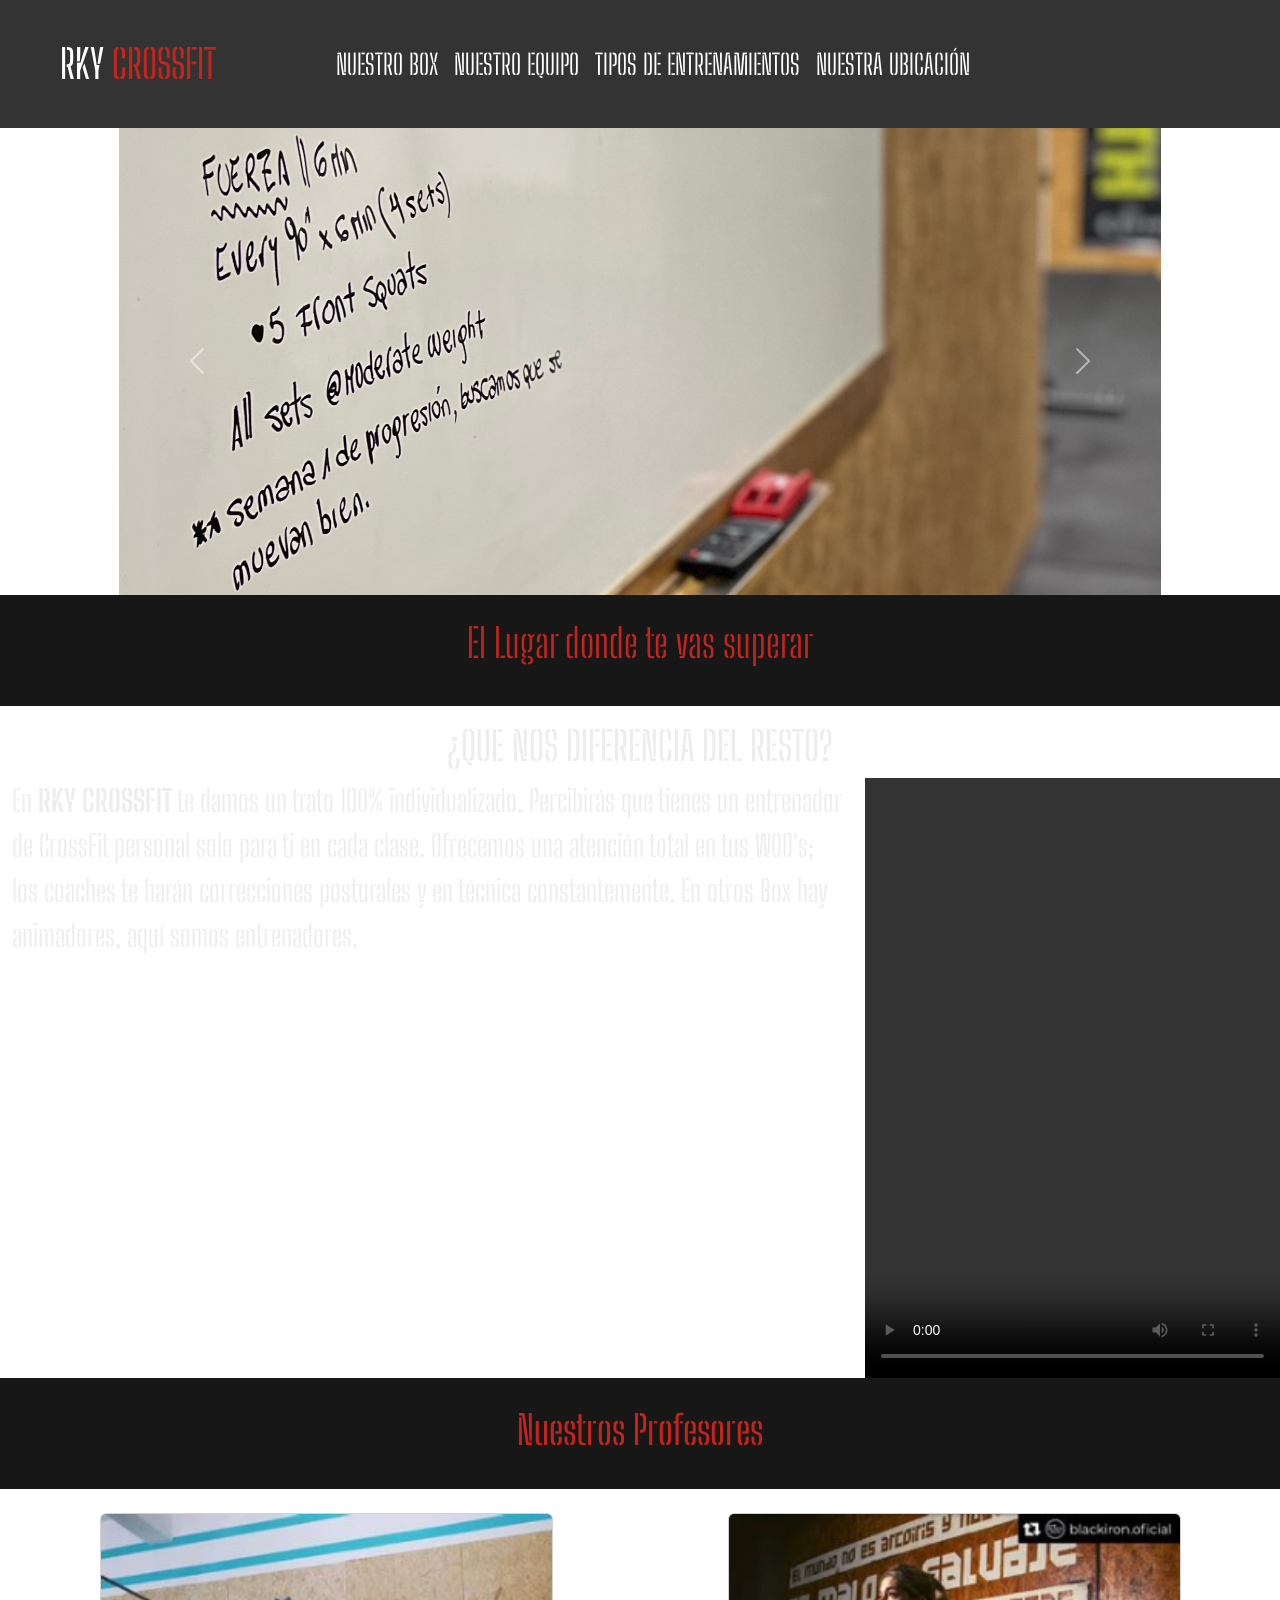
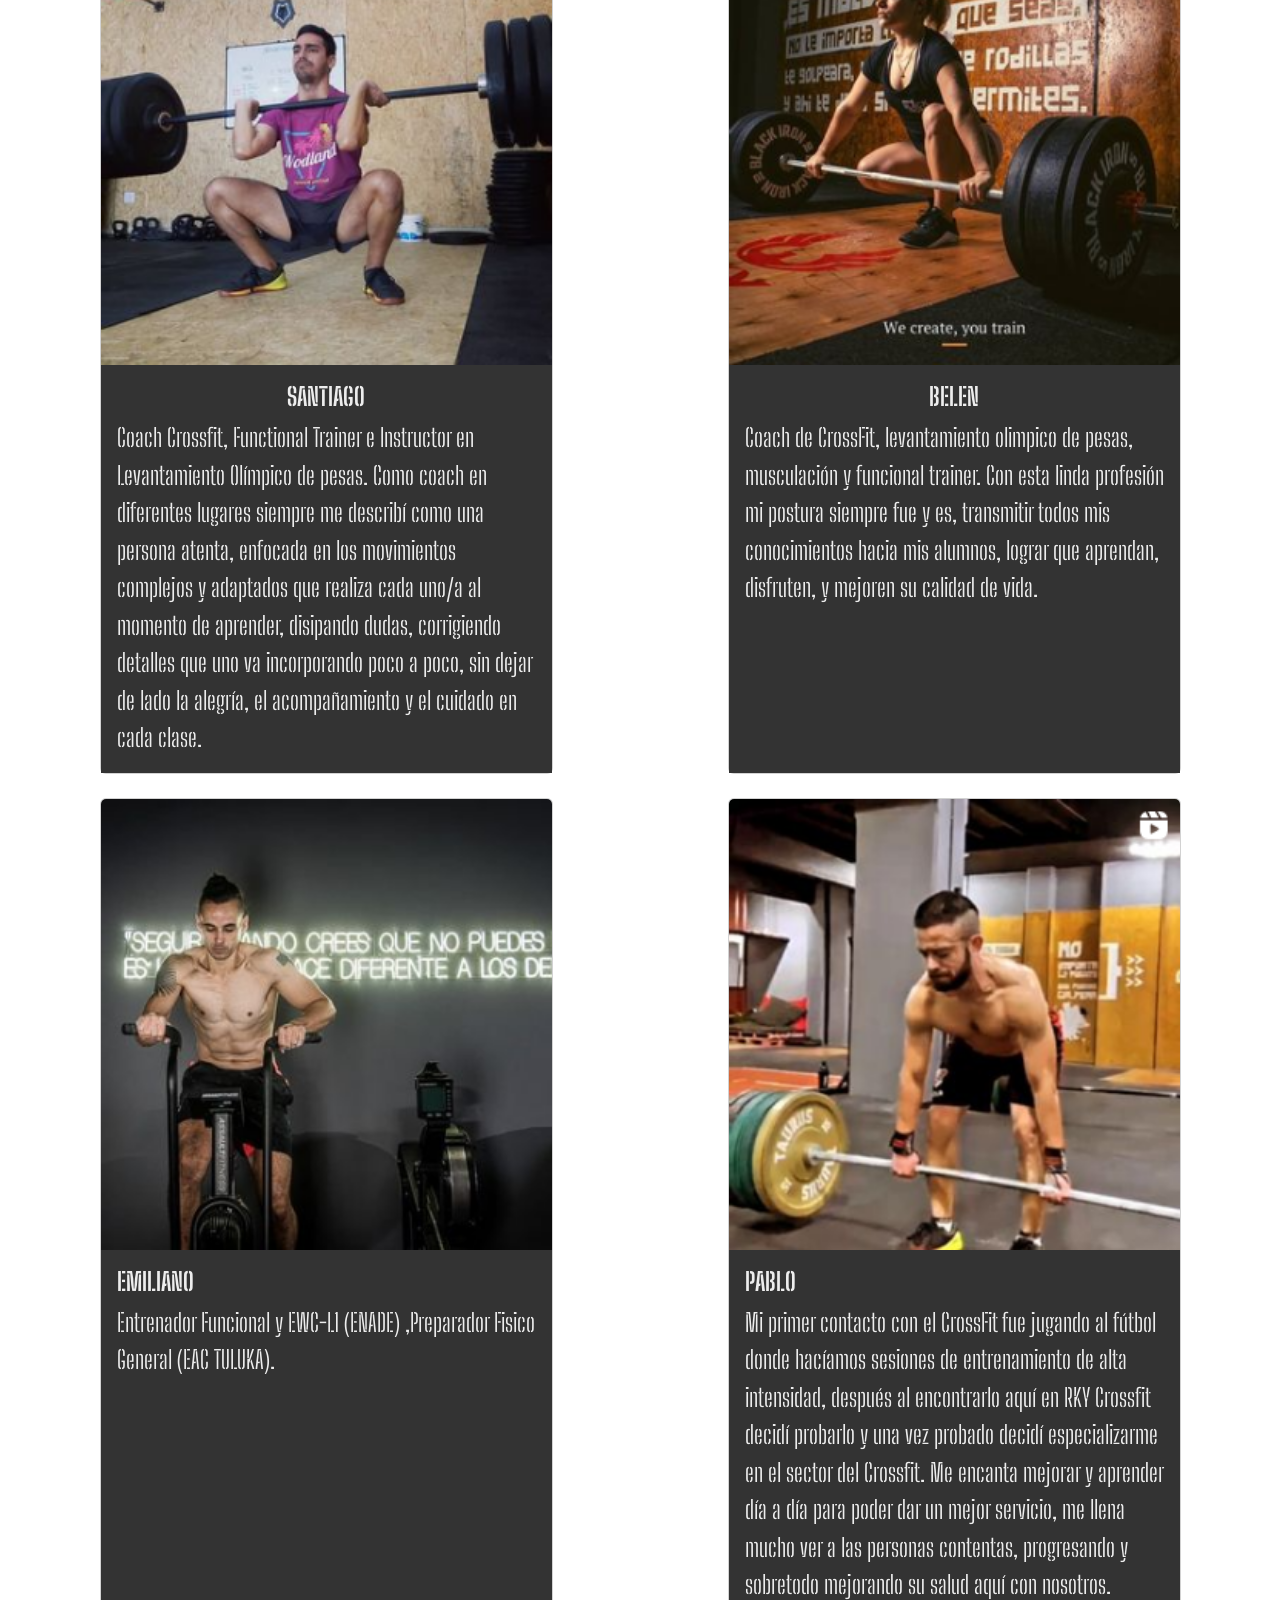
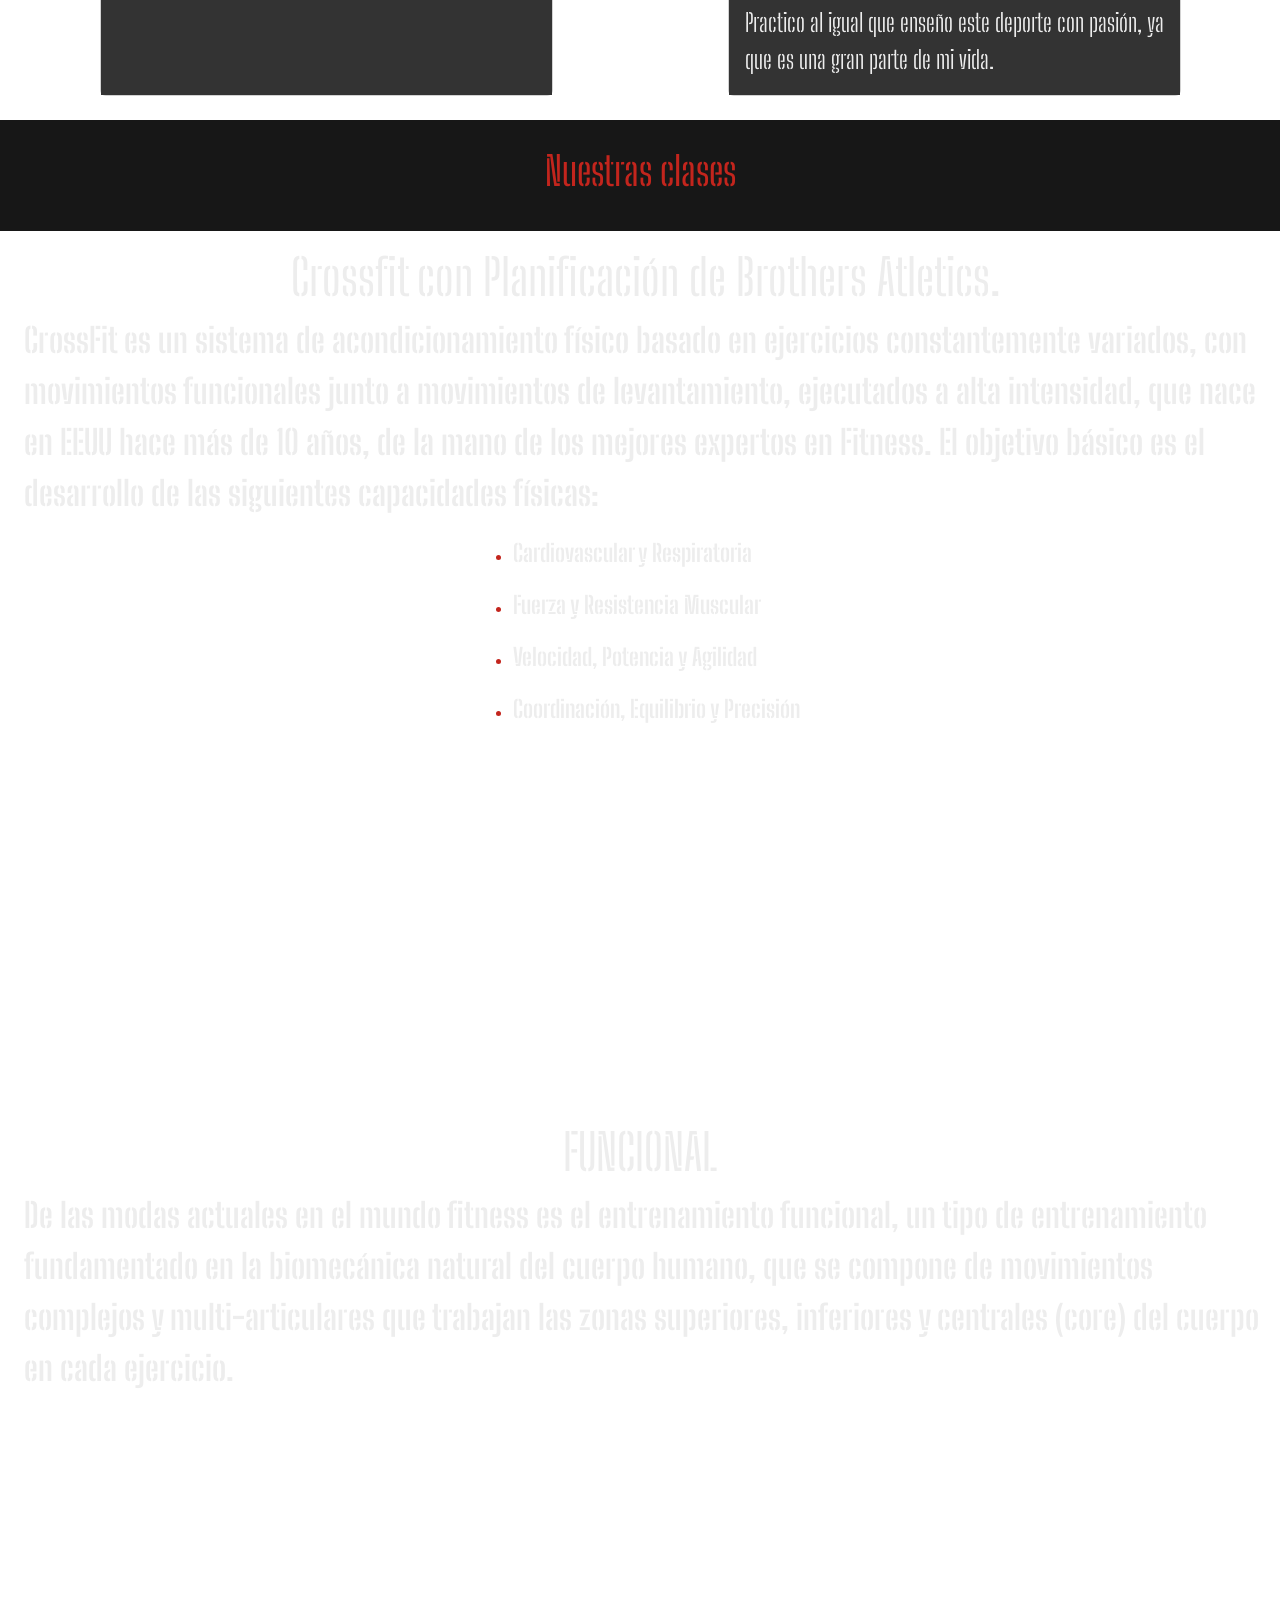
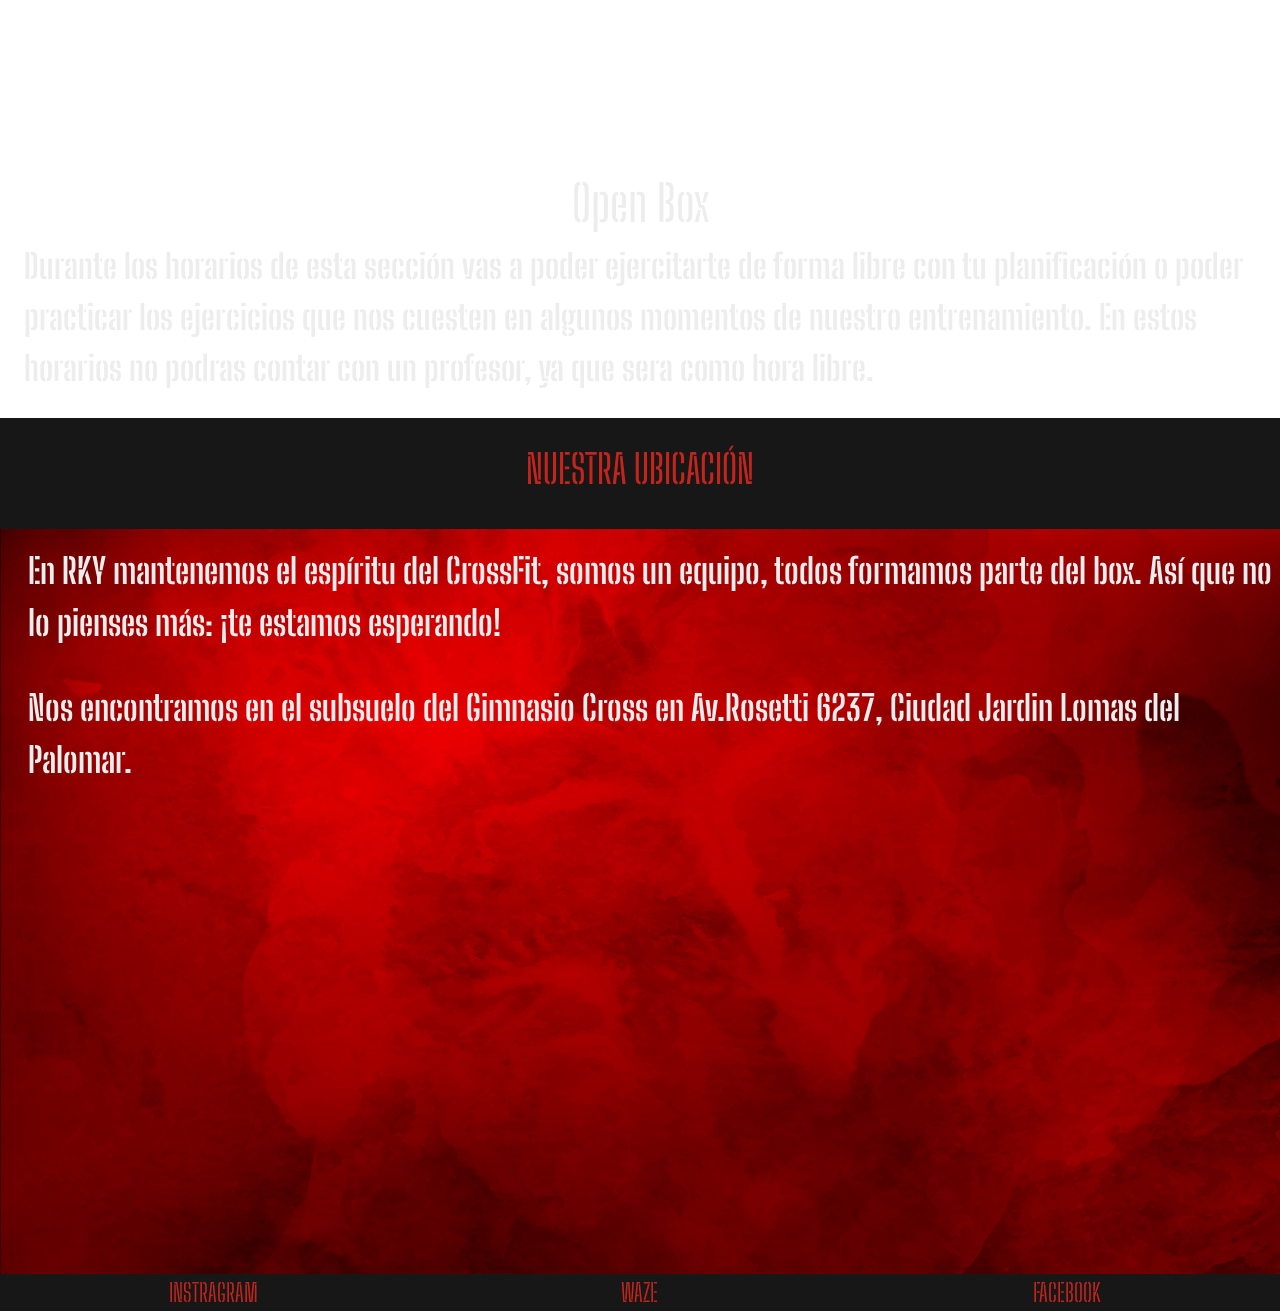
==== index.html @ 2bd52553 "Primer desafio del curso de JS" ====
<!DOCTYPE html>
<html lang="es">
<head>
	<title>RKY CROSSFIT</title>
    <!-- Icono -->
    <link rel="icon" type="image/png" href="multimedia/img51.png">
    <!-- Fin de Icono -->

    <!--------------------------- ETIQ. METAS --------------------------------->
	  <meta charset="utf-8">
    <meta name="viewport" content="width=device-width, initial-scale=1.0">
    <meta name="description" content="RKY Crossfit. Lugar de entrenamiento funcional, Crossfit, gimnastics, levantamiento olimpico de pesas con clases tambien de cardio y clases de estiramientos">
    <meta name="keywords" content="rky, crossfit, crossfit en ciudad jardin, box, gimnastics, levantamiento olimpico, funcional, cardio, estiramiento, cardiovascular, musculacion, superarse, barras olimpicas, barras, dumbbell, brothers atletics, pull up, snacht, clean, capacidad pulmonar, ejercicio">
            <!----- PROTOCOLO OPEN GRAPH ----->
    <meta property="og:title" content="RKY CROSSFIT">
    <meta property="og:image" content="[data-uri]"><!-------------- PONER URL DE LA IMG CUANDO ESTE SUBIDA -------->
    <meta property="og:description" content="RKY CROSSFIT. Lugar de entrenamiento funcional, Crossfit, gimnastics, levantamiento olimpico de pesas con clases tambien de cardio y clases de estiramientos"> 
    <meta property="og:author" content="Tobias Guglielminotti">
            <!----- FIN DE PROTOCOLO OPEN GRAPH ----->
    
    <!-- ----------------------- FIN DE ETIQ. METAS --------------------------->
    
    <!----------------------------- FUENTES ---------------------------------------->
    <link rel="preconnect" href="https://fonts.gstatic.com">
    <link href="https://fonts.googleapis.com/css2?family=Big+Shoulders+Stencil+Display:wght@300;400;500;800&display=swap" rel="stylesheet">
    <!-----------------------------  FIN DE FUENTES ---------------------------------------->
    
    <!--------------------------- BOOTSTRAP --------------------------------------->
    <link href="https://cdn.jsdelivr.net/npm/bootstrap@5.1.0/dist/css/bootstrap.min.css" rel="stylesheet" integrity="sha384-KyZXEAg3QhqLMpG8r+8fhAXLRk2vvoC2f3B09zVXn8CA5QIVfZOJ3BCsw2P0p/We" crossorigin="anonymous">
    <!--------------------------- FIN DE BOOTSTRAP -------------------------------->

    <!----------------------------- CCS ---------------------------------------->
    <link rel="stylesheet" type="text/css" href="css/normalize.css">
    <link rel="stylesheet" type="text/css" href="css/estilos.css">
    <!----------------------------- FIN DE  CCS ---------------------------------------->
</head>   

<body>
<!-- ======================= COMIENZO DEL HEADER =================== </--> 
  <header id="header">
      <div class="nav container-fluid ">
        <nav class="navbar navbar-expand-lg">
        <div class="container-fluid">
          <a class="navbar-brand scale text-white" href="#presentacion"><h1 class="fs-1 mx-5">RKY <span class="titulo">CROSSFIT</h1></span></a>
          <button type="button" class="border-button navbar-toggler"  data-bs-toggle="collapse" data-bs-target="#menuNavegacion">
            <span class="navbar-toggler-icon button-hamburger"></span>
          </button>
          <div id="menuNavegacion" class="collapse navbar-collapse mx-5">
            <ul class="navbar-nav">
              <li class="nav-item">
                <a class="nav-link active fs-3 text-white scale" aria-current="page" href="#el-box">NUESTRO BOX</a>
              </li>
              <li class="nav-item">
                <a class="nav-link fs-3 text-white scale" href="#coaches">NUESTRO EQUIPO</a>
              </li>
              <li class="nav-item">
                <a class="nav-link fs-3 text-white scale" href="#tde">TIPOS DE ENTRENAMIENTOS</a>
              </li>
              <li class="nav-item">
                <a class="nav-link fs-3 text-white scale" href="#ubicacion">NUESTRA UBICACIÓN</a>
              </li>
            </ul>
          </div>
        </div>
      </nav>
    </div>
  </header>
<!-- ======================= FINALIZACION DEL HEADER=================== </-->

<!-- ====================== PRESENTACIÓN ============================== </-->
  <section id="presentacion">
      <article class="container-fluid"> 
        <div class="row justify-content-center">
          <div class="col-md-10 d-md-flex">
            <div id="carouselExampleInterval" class="carousel slide " data-bs-ride="carousel">
                <div class="carousel-inner">
                  <div class="carousel-item active" data-bs-interval="10000">
                    <img src="multimedia/pizarronFuncional.png" class="d-block w-100  height-carousel " alt="imagen de una rutina en el pizarrón">
                  </div>
                <div class="carousel-item" data-bs-interval="2000">
                    <img src="multimedia/parteNuevaEdit.png" class="d-block w-100 height-carousel" alt="imagen del box">
                  </div>
                <div class="carousel-item">
                    <img src="multimedia/parteFuncional.png" class="d-block w-100 height-carousel" alt="imagen del box">
                  </div>
                  <div class="carousel-item">
                    <img src="multimedia/box1.png" class="d-block w-100 height-carousel" alt="imagen del box">
                  </div>
                <button class="carousel-control-prev" type="button" data-bs-target="#carouselExampleInterval" data-bs-slide="prev">
                  <span class="carousel-control-prev-icon" aria-hidden="true"></span>
                  <span class="visually-hidden">Anterior</span>
                </button>
                <button class="carousel-control-next" type="button" data-bs-target="#carouselExampleInterval" data-bs-slide="next">
                  <span class="carousel-control-next-icon" aria-hidden="true"></span>
                  <span class="visually-hidden">Siguiente</span>
                </button>
              </div>
          </div>
        </div>
      </article>
  </section>
<!-- ====================== FIN DE PRESENTACIÓN ======================= </-->

<!-- ======================= COMIENZO DE NUESTRO BOX ================== </-->
  <section id="el-box">
    <div class="container-fluid">
      <div class="row">
        <div class="d-md-flex justify-content-center align-items-center sass-bg-title titulo-nuestro-box">
          <p class="titulo-nuestro-box">El Lugar donde te vas superar</p>
        </div>
      </div>  
    </div>

    <div class="container-fluid">
      <div class="row">
        <div class="col-sm-6 col-md-8 col-lg-12 d-md-flex justify-content-center">
          <h3 class="titulo-nb2 mt-3">¿QUE NOS DIFERENCIA DEL RESTO?</h3>
        </div>
      </div>
    </div>

    <div class="container-fluid">
      <div class="row">
        <div class="col-sm-6 col-md-4 col-lg-7 col-xl-8 col-xxl-8">
          <p class="texto-box">En <strong>RKY CROSSFIT</strong> te damos un trato 100% individualizado. 
          Percibirás que tienes un entrenador de CrossFit personal solo para ti en cada clase. Ofrecemos una atención total en tus WOD's; los coaches te harán correcciones posturales y en técnica constantemente. En otros Box hay animadores, aquí somos entrenadores.</p>
        </div>
        <div class="col-sm-12 col-md-4 col-lg-5 col-xl-4 col-xxl-4 d-flex align-content-center">
          <video class="video" controls="" autoplay=""  loop="" poster="" title="video de un recorrido por las instalaciones de rky">
          <source src="multimedia/videobox.mp4" type="video/mp4">
        </div>  
        
      </div>
    </div>
  </section>
<!-- ======================= FINALIZA NUESTRO BOX ================== </-->

<!-- ======================= NUESTROS COACHES ================== </-->
  <section id="coaches" class="">
    <div class="container-fluid"> 
      <div class="row ">
        <div class="d-md-flex justify-content-center align-items-center sass-bg-title text-center-768">
            <h2 class="np">Nuestros Profesores</h2>
        </div>
      </div>
    </div>    
  </section>

  <section class="container-fluid profes">
    <div class="container-fluid mt-4 "> 
      <div class="row g-4"> 
        <div class="col-sm-9 col-md-11 d-md-flex justify-content-center col-lg-6">
          <div class="card w-75">
            <img class="card-img-top" src="multimedia/foto-santi-presentacion.png" alt="Foto del coach Santiago">
            <div class="card-body bg-card">
              <h5 class="card-title color-text-card text-center"><strong>SANTIAGO</strong></h5>
              <p class="card-text color-text-card">Coach Crossfit, Functional Trainer e Instructor en Levantamiento Olímpico de pesas. Como coach en diferentes lugares siempre me describí como una persona atenta, enfocada en los movimientos complejos y adaptados que realiza cada uno/a al momento de aprender, disipando dudas, corrigiendo detalles que uno va incorporando poco a poco, sin dejar de lado la alegría, el acompañamiento y el cuidado en cada clase.</p>
            </div>
          </div>
        </div>

        <div class="col-sm-9 col-md-11 d-md-flex justify-content-center col-lg-6">
          <div class="card w-75">
            <img class="card-img-top" src="multimedia/presentacion belu.png" alt="Foto de la coach Belen">
            <div class="card-body bg-card">
              <h5 class="card-title color-text-card text-center"><strong>BELEN</strong></h5>
              <p class="card-text color-text-card">Coach de CrossFit,  levantamiento olimpico de pesas, musculación y funcional trainer.
                Con esta linda profesión mi postura siempre fue y es, transmitir todos mis conocimientos hacia mis alumnos, lograr que aprendan, disfruten, y mejoren su calidad de vida.</p></div>
          </div>
        </div>
      </div>
    </div> 

    <div class="container-fluid mt-4 "> 
      <div class="row g-4">
        <div class="col-sm-9 col-md-11 d-md-flex justify-content-center col-lg-6 mb-4">
          <div class="card w-75">
            <img class="card-img-top" src="multimedia/Emi presentacion.png" alt="Foto del coach Emiliano">
            <div class="card-body bg-card">
              <h5 class="card-title color-text-card"><strong>EMILIANO</strong></h5>
              <p class="card-text color-text-card">Entrenador Funcional y EWC-L1 (ENADE) ,Preparador Fisico General (EAC TULUKA).</p>
            </div>
          </div>
        </div>

        <div class="col-sm-9 col-md-11 d-md-flex justify-content-center col-lg-6 mb-4">
          <div class="card w-75">
            <img class="card-img-top" src="multimedia/Pablito presentacion.png" alt=" Foto del coach Pablo">
            <div class="card-body bg-card">
              <h5 class="card-title color-text-card"><strong>PABLO</strong></h5>
              <p class="card-text color-text-card">Mi primer contacto con el CrossFit fue jugando al fútbol donde hacíamos sesiones de entrenamiento de alta intensidad, después al encontrarlo aquí en RKY Crossfit decidí probarlo y una vez probado decidí especializarme en el sector del Crossfit.
                Me encanta mejorar y aprender día a día para poder dar un mejor servicio, me llena mucho ver a las personas contentas, progresando y sobretodo mejorando su salud aquí con nosotros.
                Practico al igual que enseño este deporte con pasión, ya que es una gran parte de mi vida.
              </p>
            </div>
          </div>
        </div>
      </div>
    </div>
  </section>
<!-- ================== FINALIZA NUESTROS COACHES ================== </-->


<!-- ======================= COMIENZO DE TIPOS DE ENTRENAMIENTOS ================== </-->
  <section class="bg-tipos-de-entrenamientos"> 
    <article id="tde"> 
      <div class="container-fluid">
        <div class="row">
          <article class="d-md-flex justify-content-center align-items-center sass-bg-title text-center-768">
            <h2 class="tte">Nuestras clases</h2>
          </article> 
        <div>
      </div> 
    </article>


    <article>
      <div class="container-fluid"> 
        <div class="row">
          <div class="col-sm-7 col-md-10 col-lg-12 d-flex justify-content-center">
            <h2 class="nombres-tp-2 mt-3">Crossfit con Planificación de Brothers Atletics.</h2>
          </div>
        </div>
      </div>
      
        
      <div class="container-fluid"> 
        <div class="row md-justify-content-center">
          <div class="col-sm-7 col-md-7 col-lg-12 col-xl-12 col-xxl-12 d-flex justify-content-center">
            <p class="description-class"><strong class="">CrossFit es un sistema de acondicionamiento físico basado en ejercicios constantemente variados, con movimientos funcionales junto a movimientos de levantamiento, ejecutados a alta intensidad, que nace en EEUU hace más de 10 años, de la mano de los mejores expertos en Fitness. El objetivo básico es el desarrollo de las siguientes capacidades físicas:</strong></p>
          </div> 
        </div>
      </div> 

        <div class="row">
          <div class="col-sm-9 col-md-9 col-lg-12 d-flex justify-content-center">
            <ul>
                <li class="icono-beneficios"><p class="beneficios-CF"><strong>Cardiovascular y Respiratoria</strong></p></li>
                <li class="icono-beneficios"><p class="beneficios-CF"><strong>Fuerza y Resistencia Muscular</strong></p></li>
                <li class="icono-beneficios"><p class="beneficios-CF"><strong>Velocidad, Potencia y Agilidad</strong></p></li>
                <li class="icono-beneficios"><p class="beneficios-CF"><strong>Coordinación, Equilibrio y Precisión</strong></p></li>
            </ul>
          </div>
        </div>

        <div class="row">
          <div class="col-md-9 col-lg-12 d-md-flex justify-content-center">
            <iframe width="560" height="315" src="https://www.youtube.com/embed/VeEQw2o8F5w" title="video de YouTube de que es CrossFit" frameborder="0" allow="accelerometer; autoplay; clipboard-write; encrypted-media; gyroscope; picture-in-picture" allowfullscreen class="iframe-crossfit"></iframe>
          </div>
        </div>
    </article>   
      

    <article> 
      <div class="container-fluid mt-5">
        <div class="row">
          <div class="col-sm-3 col-md-8 col-lg-12 d-flex justify-content-center">
            <h2 class="nombres-tp">FUNCIONAL</h2>
          </div>
        </div>  
      </div>    
       
      <div class="container-fluid">
        <div class="row">
          <div class="col-sm-7 col-md-8 col-lg-12 d-flex justify-content-center">
            <p class="description-class"><strong>De las modas actuales en el mundo fitness es el entrenamiento funcional, un tipo de entrenamiento fundamentado en la biomecánica natural del cuerpo humano, que se compone de movimientos complejos y multi-articulares que trabajan las zonas superiores, inferiores y centrales (core) del cuerpo en cada ejercicio.</strong></p>
          </div>
        </div>  
      </div>    
      
      <div class="container-fluid">
        <div class="row">
          <div class="col-md-9 col-lg-12 d-md-flex justify-content-center">
            <iframe width="560" height="315" src="https://www.youtube.com/embed/n6-UGb8wfD4" title="video de YouTube de que es Funcional" frameborder="0" allow="accelerometer; autoplay; clipboard-write; encrypted-media; gyroscope; picture-in-picture" allowfullscreen></iframe>
          </div>
        </div>  
      </div>             
    </article>
    
    
    <article>
      <div class="container-fluid mt-5">
        <div class="row">
          <div class="col-sm-3 col-md-8 col-lg-12 d-flex justify-content-center">
            <h2 class="nombres-tp">Open Box</h2>
          </div>
        </div>  
      </div>
      
      <div class="container-fluid">
        <div class="row">
          <div class="col-sm-7 col-md-8 col-lg-12 col-xl-12 col-xxl-12 d-flex justify-content-center mb-4">
              <p class="description-class"><strong>Durante los horarios de esta sección vas a poder ejercitarte de forma libre con tu planificación o poder practicar los ejercicios que nos cuesten en algunos momentos de nuestro entrenamiento. En estos horarios no podras contar con un profesor, ya que sera como hora libre.</strong></p>
          </div>
        </div>  
      </div>
    </article>    
  </section>
<!-- ======================= FINALIZACION DE TIPOS DE ENTRENAMIENTOS ================== </-->


<!-- ====================== COMIENZO DE ACERCATE A CONOCERNOS ======================== </-->
<section  id="ubicacion">
    
    <article class="container-fluid"> 
      <div class="row">
        <div class="d-md-flex justify-content-center align-items-center sass-bg-title text-center-768">
          <h2 class="nuestra-ubicacion">NUESTRA UBICACIÓN</h2>
        </div>
      </div>
    </article>

    <article class="container-fluid"> 
      <div class="row">
        <div class="col-sm-8 col-md-10 col-lg-12 d-md-flex justify-content-center align-items-center m-3">
          <p class="texto-nu"><strong>En RKY mantenemos el espíritu del CrossFit, somos un equipo, todos formamos parte del box. Así que no lo pienses más: ¡te estamos esperando!</strong></p>
        </div>
      </div>
    </article>

    <article class="container-fluid"> 
      <div class="row g-3">
        <div class="col-sm-8 col-md-10 col-lg-12 d-md-flex justify-content-center align-items-center m-3">
          <p  class="texto-nu"><strong>Nos encontramos en el subsuelo del Gimnasio Cross en Av.Rosetti 6237, Ciudad Jardin Lomas del Palomar.</strong></p>
        </div>
      </div>
    </article>

    <article class="container-fluid"> 
      <div class="row">
        <div class="col-sm-8 col-md-10 col-lg-12 d-md-flex justify-content-center align-items-center">
          <iframe class="iframe-maps" src="https://www.google.com/maps/embed?pb=!1m18!1m12!1m3!1d1641.9940119637486!2d-58.59525089539983!3d-34.604464345186315!2m3!1f0!2f0!3f0!3m2!1i1024!2i768!4f13.1!3m3!1m2!1s0x95bcb9df81ea9b49%3A0xc86a899937e8adb9!2sRKY%20Fitness%20Club!5e0!3m2!1ses-419!2sar!4v1623376231996!5m2!1ses-419!2sar" width="600" height="450" style="border:0;" allowfullscreen="" loading="lazy" title="ubicacion de google maps de rky" ></iframe>
        </div>
      </div>
    </article>
</section>
<!-- ====================== FINALIZACIÓN DE ACERCATE A CONOCERNOS ==================== </-->


<!-- ======================= COMIENZO DEL FOOTER=================== </-->
  <footer>
    <article class="container-fluid"> 
      <div class="row contain-footer footer text-center-768">
        <div class="col-sm-4 col-md-4 d-md-flex justify-content-center ">
          <a href="http://www.instagram.com/rky.cf/?hl=es" class="style-footer">INSTRAGRAM</a>
        </div>

        <div class="col-sm-3 col-md-4 d-md-flex justify-content-center">
          <a class="style-footer" href="https://www.waze.com/es-419/live-map/directions/argentina/provincia-de-buenos-aires/el-palomar/rky-fitness-club?to=place.ChIJSZvqgd-5vJURua3oN5mJasg" target="_blank">WAZE</a>
        </div>

        <div class="col-sm-5 col-md-4 d-md-flex justify-content-center">
          <a class="style-footer" href="https://www.facebook.com/CrossCenterGym/" target="blank">FACEBOOK</a>
        </div>
      </div>
    </article>  
  </footer>
<!-- ======================= FIN DEL FOOTER =================== </-->
  <script src="https://cdn.jsdelivr.net/npm/@popperjs/core@2.9.3/dist/umd/popper.min.js" integrity="sha384-eMNCOe7tC1doHpGoWe/6oMVemdAVTMs2xqW4mwXrXsW0L84Iytr2wi5v2QjrP/xp" crossorigin="anonymous"></script>
  <script src="https://cdn.jsdelivr.net/npm/bootstrap@5.1.0/dist/js/bootstrap.min.js" integrity="sha384-cn7l7gDp0eyniUwwAZgrzD06kc/tftFf19TOAs2zVinnD/C7E91j9yyk5//jjpt/" crossorigin="anonymous"></script>
  <script src="JavaScript/PrimerDesafio.js"></script>
</body>
</html>
---- css/estilos.css ----
/*------------------- SASS -------------------*/
#presentacion {
  width: 100%;
  height: auto;
  background-image: url(../multimedia/img12.jpg);
  background-size: cover;
}

.contain-footer {
  background-color: #171717;
  height: auto;
}
.contain-footer .style-footer {
  text-decoration: none;
  font-size: 25px;
  color: #c3251d;
}

.description {
  font-size: 17px solid #EDEDED;
}

.sass-bg-title {
  width: 100%;
  height: 111px;
  background-color: #171717;
}

/*------------------- FIN DE SASS -------------------*/


body{
  /*background: linear-gradient(to bottom, #9b9b9b, #BF0000);*/
  min-width: 100vh;
  font-family: 'Big Shoulders Stencil Display' ,sans-serif !important;
}


/* ----------------- VARIABLES ----------------*/
:root{
  --fondoOscuro: #171717;
  --fondoGris: #333;
  --colorLinks: #c3251d;
  --colorTextoNC: #EDEDED;
  --secundaryTitlesFont: 40px;
  
}
/* ----------------- FIN DE VARIABLES ---------*/


/* ----------------- ETIQUETAS SOLAS ----------*/
link{	
  color: var(--colorLinks);
  text-decoration: none;
  font-size: 1.5rem;
  font-weight: 800;
  list-style: none;
}

/* ----------------- FIN DE ETIQUETAS SOLAS ----------*/


/* ----------------- HEADER & NAV ------------------*/
header {
  position: sticky;
  top: 0;
  z-index: 500;
}

.rky{
  color: var(--colorTextoNC);
}

.titulo{
  color: var(--colorLinks);
  text-decoration: none;
  
}

.nav{
  background-color: var(--fondoGris) ;
}

.border-button{
  border: solid 3px var(--fondoOscuro);
}

.button-hamburger{
  background-image: url(../multimedia/img51.png);
}

.scale{
  transition: scale(all .1s ease-in-out);
}

.scale:hover{
  transform: scale(1.1);
}
/* -------------- FIN DE HEADER & NAV ---------*/

/* ------ BOTON PARA VOLVER A INICIO ---------*/
.flecha-inicio {
  height: 54px;
  margin: 10px 19px;
}
/* ------ BOTON PARA VOLVER A INICIO ---------*/

/* ------------- PRESENTACIÓN ----------------*/

/* ---------- FIN DE PRESENTACIÓN ------------*/


/*------------------- COMIENZO DE NUESTRO BOX ------------------------*/
#el-box{
  background-image: url(../multimedia/dumbells.png);
  background-size: cover;
  background-position-y: center;
  height: auto;
}

.titulo-nuestro-box{
  color: var(--colorLinks);
  font-size: var(--secundaryTitlesFont);
}

.video{
  height: 600px;
}

.texto-box{
  font-size: 30px;
  color: var(--colorTextoNC);
  
}

.titulo-nb2{
  font-size: var(--secundaryTitlesFont);
  color: var(--colorTextoNC);
}
/*------------------- FIN DE NUESTRO BOX ------------------------*/


/* --------------------------- NUESTROS CHOACHES -------------------*/
.profes{
  background-image: url(../multimedia/discos.png);
  background-size: cover;
}

.np{
  color: var(--colorLinks);
  font-size: var(--secundaryTitlesFont);
}

.bg-card{
  background-color: var(--fondoGris);
}

.color-text-card{
  color: var(--colorTextoNC);
  font-size: 25px;
}
/* ---------------------- FIN DE NUESTROS CHOACHES -------------------*/


/* --------------------- TIPOS DE ENTRENAMIENTOS --------------------*/
.bg-tipos-de-entrenamientos{
  background-image: url(../multimedia/Sambags-2.png);
  background-size: cover;
  background-position-y: bottom;
  margin-bottom: -16px;
}

.tte{	
  color: var(--colorLinks);
  font-size: var(--secundaryTitlesFont);
}

.nombres-tp{
  font-size: 50px;
  color: var(--colorTextoNC);
}

.nombres-tp-2{
  color: var(--colorTextoNC);
  font-size: 50px;
  margin-left: 12px;
}


.description-class{
  color: var(--colorTextoNC);
  font-size: 34px;
  margin-left: 12px;
}

.icono-beneficios{
  color: var(--colorLinks)
}

.beneficios-CF{
  color: var(--colorTextoNC);
  font-size: 24px;
}

.iframe-crossfit{
  margin-left: 29px;
}
/* --------------------- FIN DE TIPOS DE ENTRENAMIENTOS -------------*/


/* -------------------- ACERCATE A CONOCERNOS -----------------------*/
#ubicacion{
  background-image: url(../multimedia/img14.jpg);
  background-size: cover;
}

.contacto{
  font-size: 35px;
  color: var(--colorLinks);
}

.nuestra-ubicacion{
  font-size: var(--secundaryTitlesFont);
  color: var(--colorLinks);
}

.texto-nu{
  font-size: 35px;
  color: var(--colorTextoNC)
}

.iframe-maps{
  width: 100%;
  margin-bottom: 5px;
}
/* ------------------- FIN DE ACERCATE A CONOCERNOS -----------------*/

/* ----------------- RESPONSIVE ---------------------- */
@media only screen and (max-width:768px) {
  #presentacion{
  display: none;
}

/*------------------- COMIENZO DE NUESTRO BOX ------------------------*/
  .titulo-nuestro-box{
  display: none;
  }

  .text-center-768{
    text-align: center;
  }
} 
/* ----------------- FIN DE RESPONSIVE ---------------*/
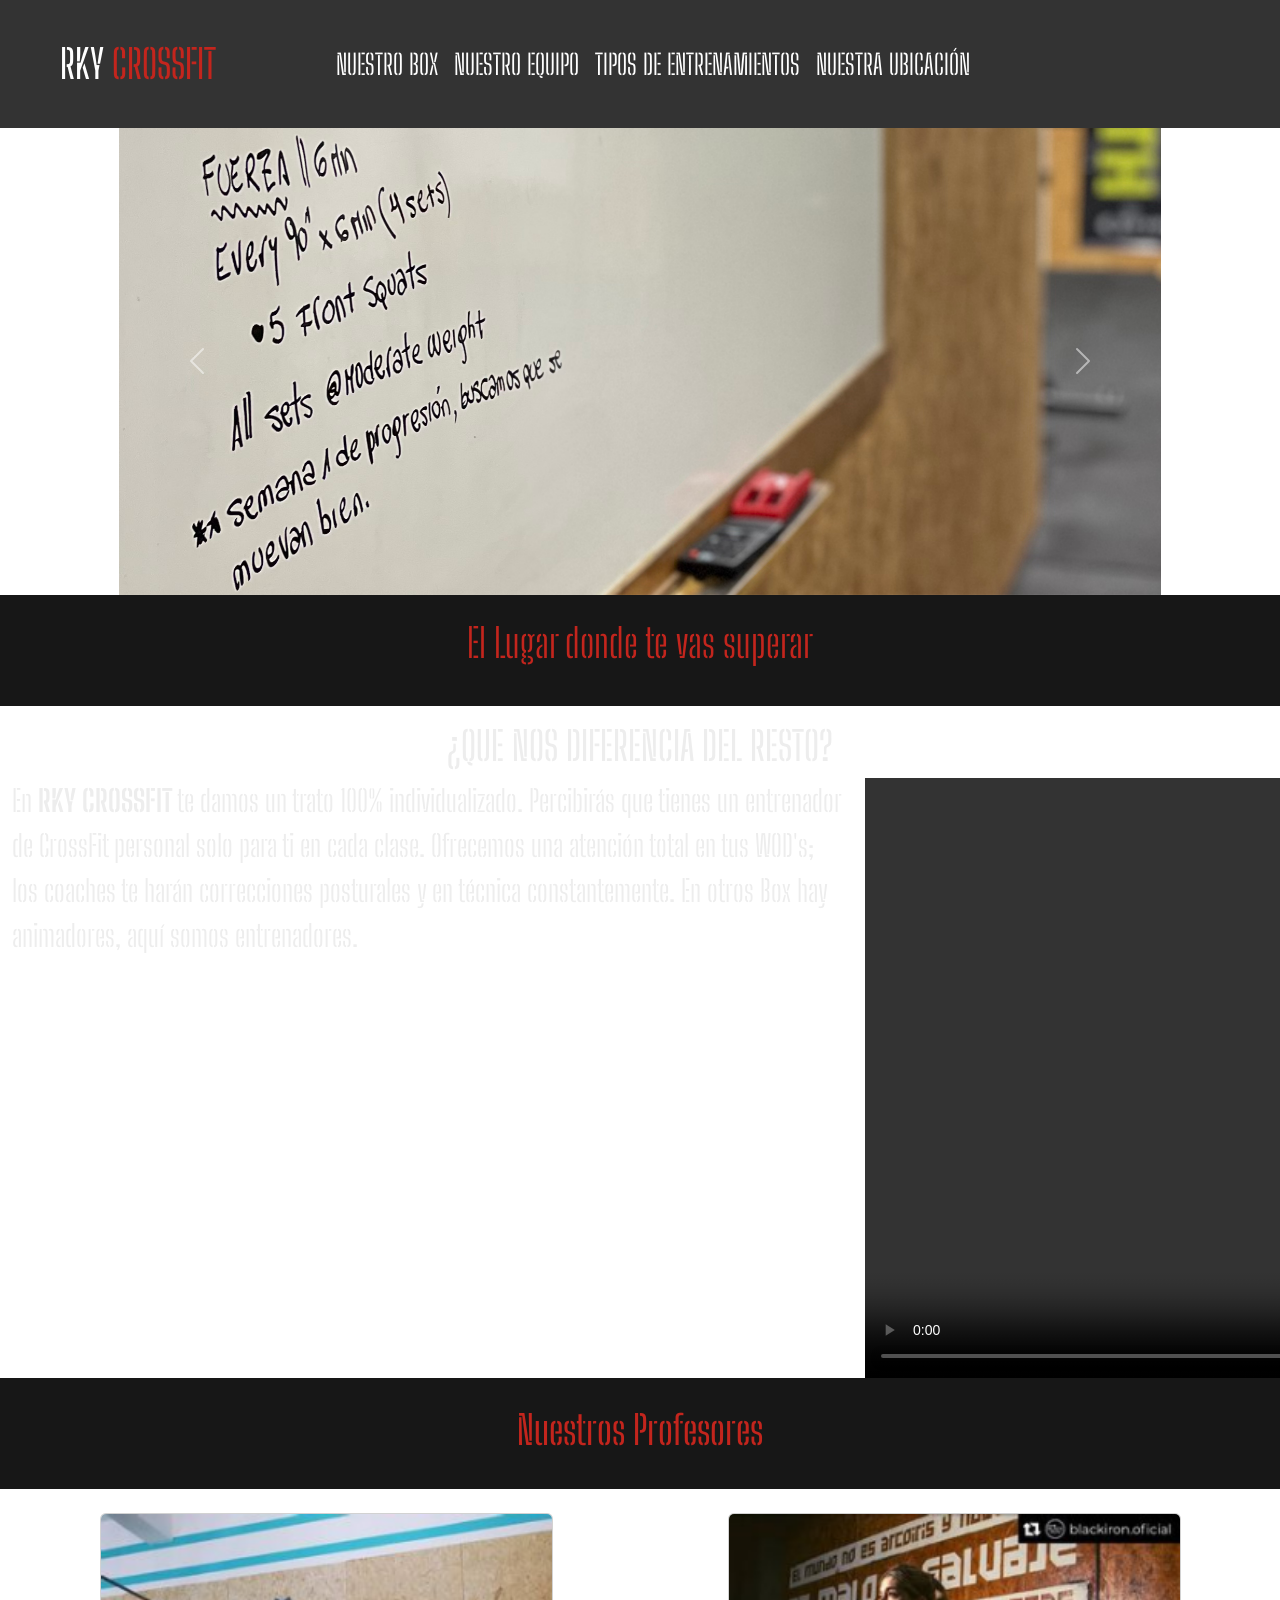
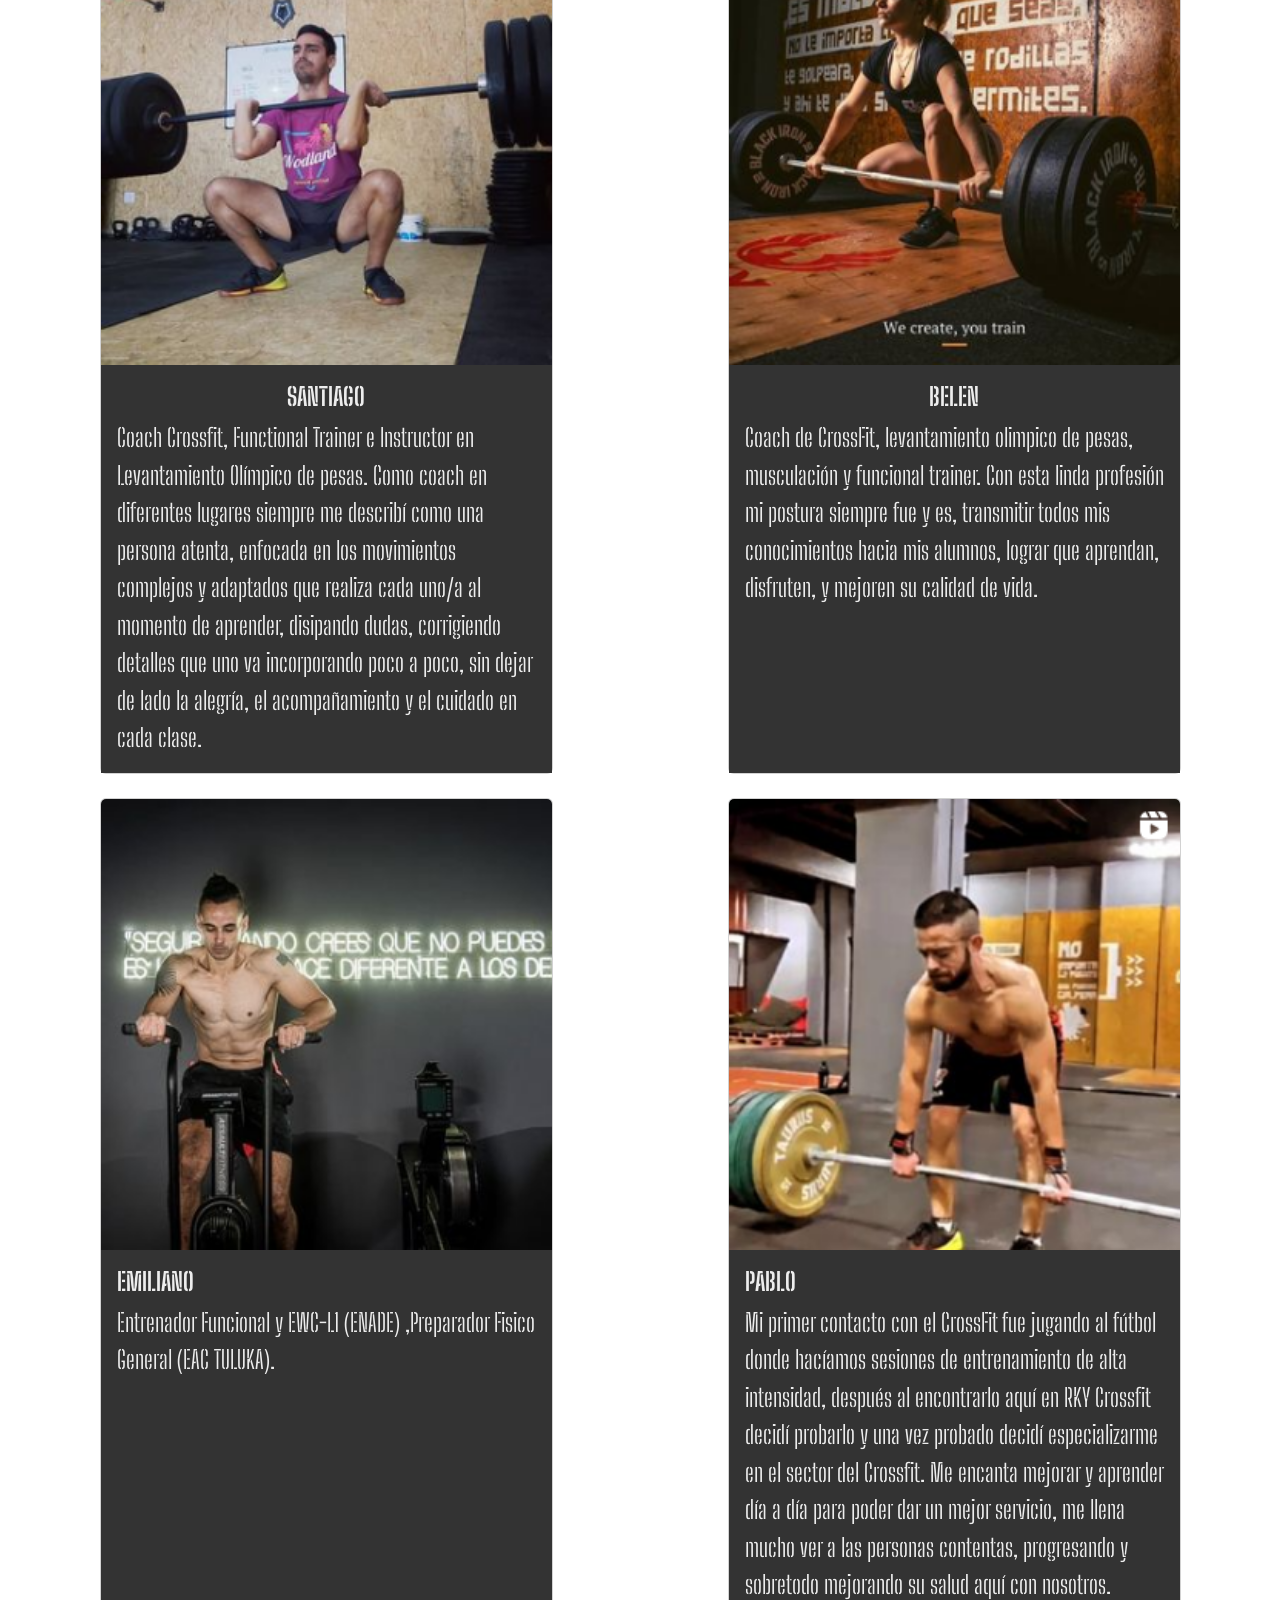
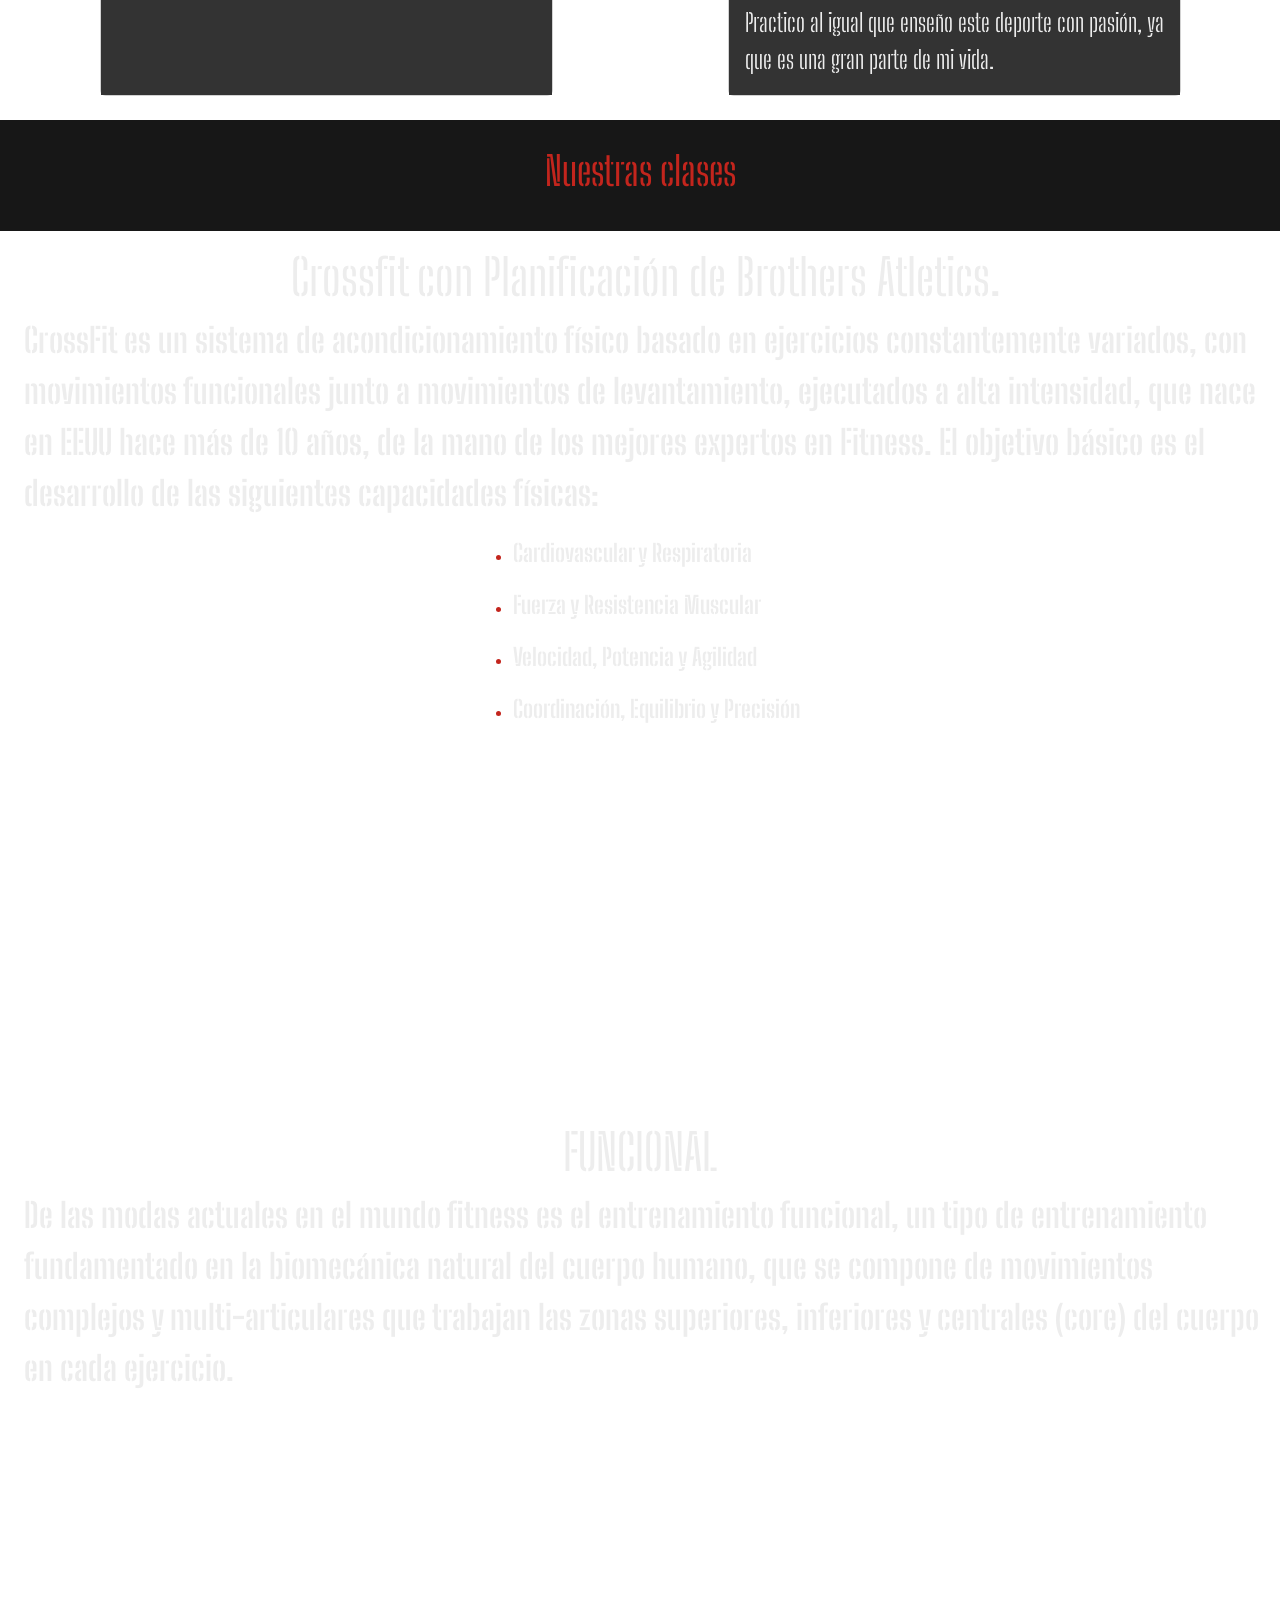
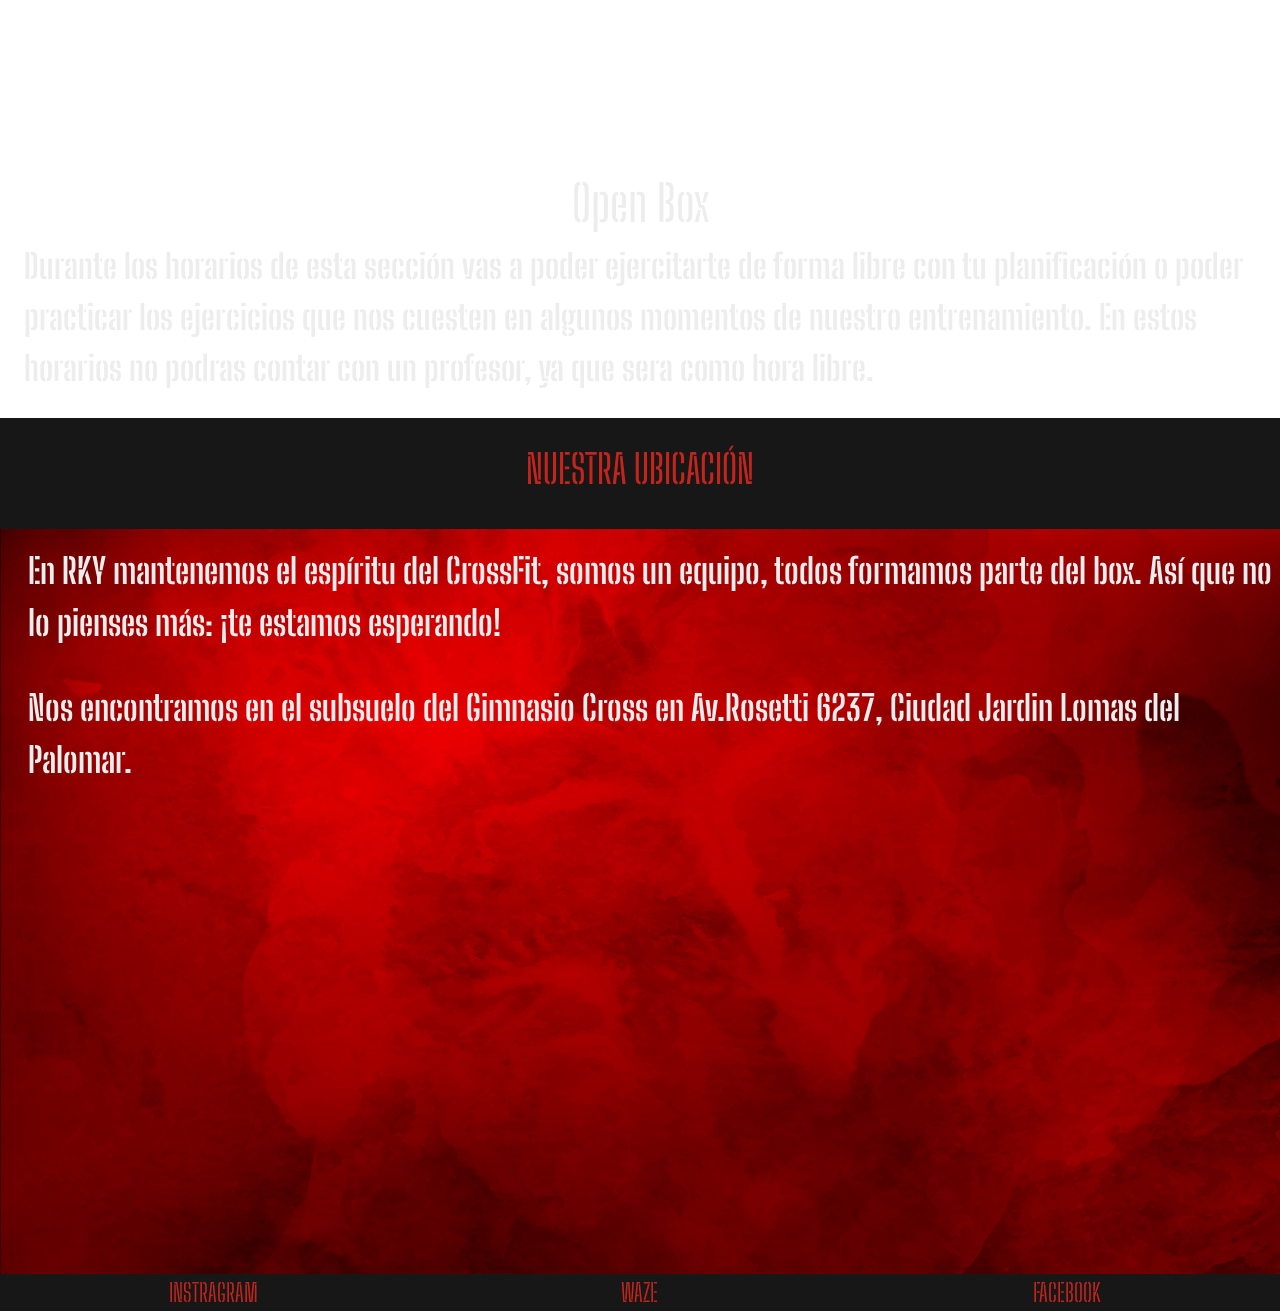
==== commit 142c784f: "Reparando git" ====
--- a/index.html
+++ b/index.html
@@ -298,6 +298,11 @@
   </section>
 <!-- ======================= FINALIZACION DE TIPOS DE ENTRENAMIENTOS ================== </-->
 
+<!-- ======================= COMIENZO DE TIENDA ================== </-->
+  <section id="">
+    
+  </section>
+<!-- ======================= FIN DE TIENDA ================= -->
 
 <!-- ====================== COMIENZO DE ACERCATE A CONOCERNOS ======================== </-->
 <section  id="ubicacion">
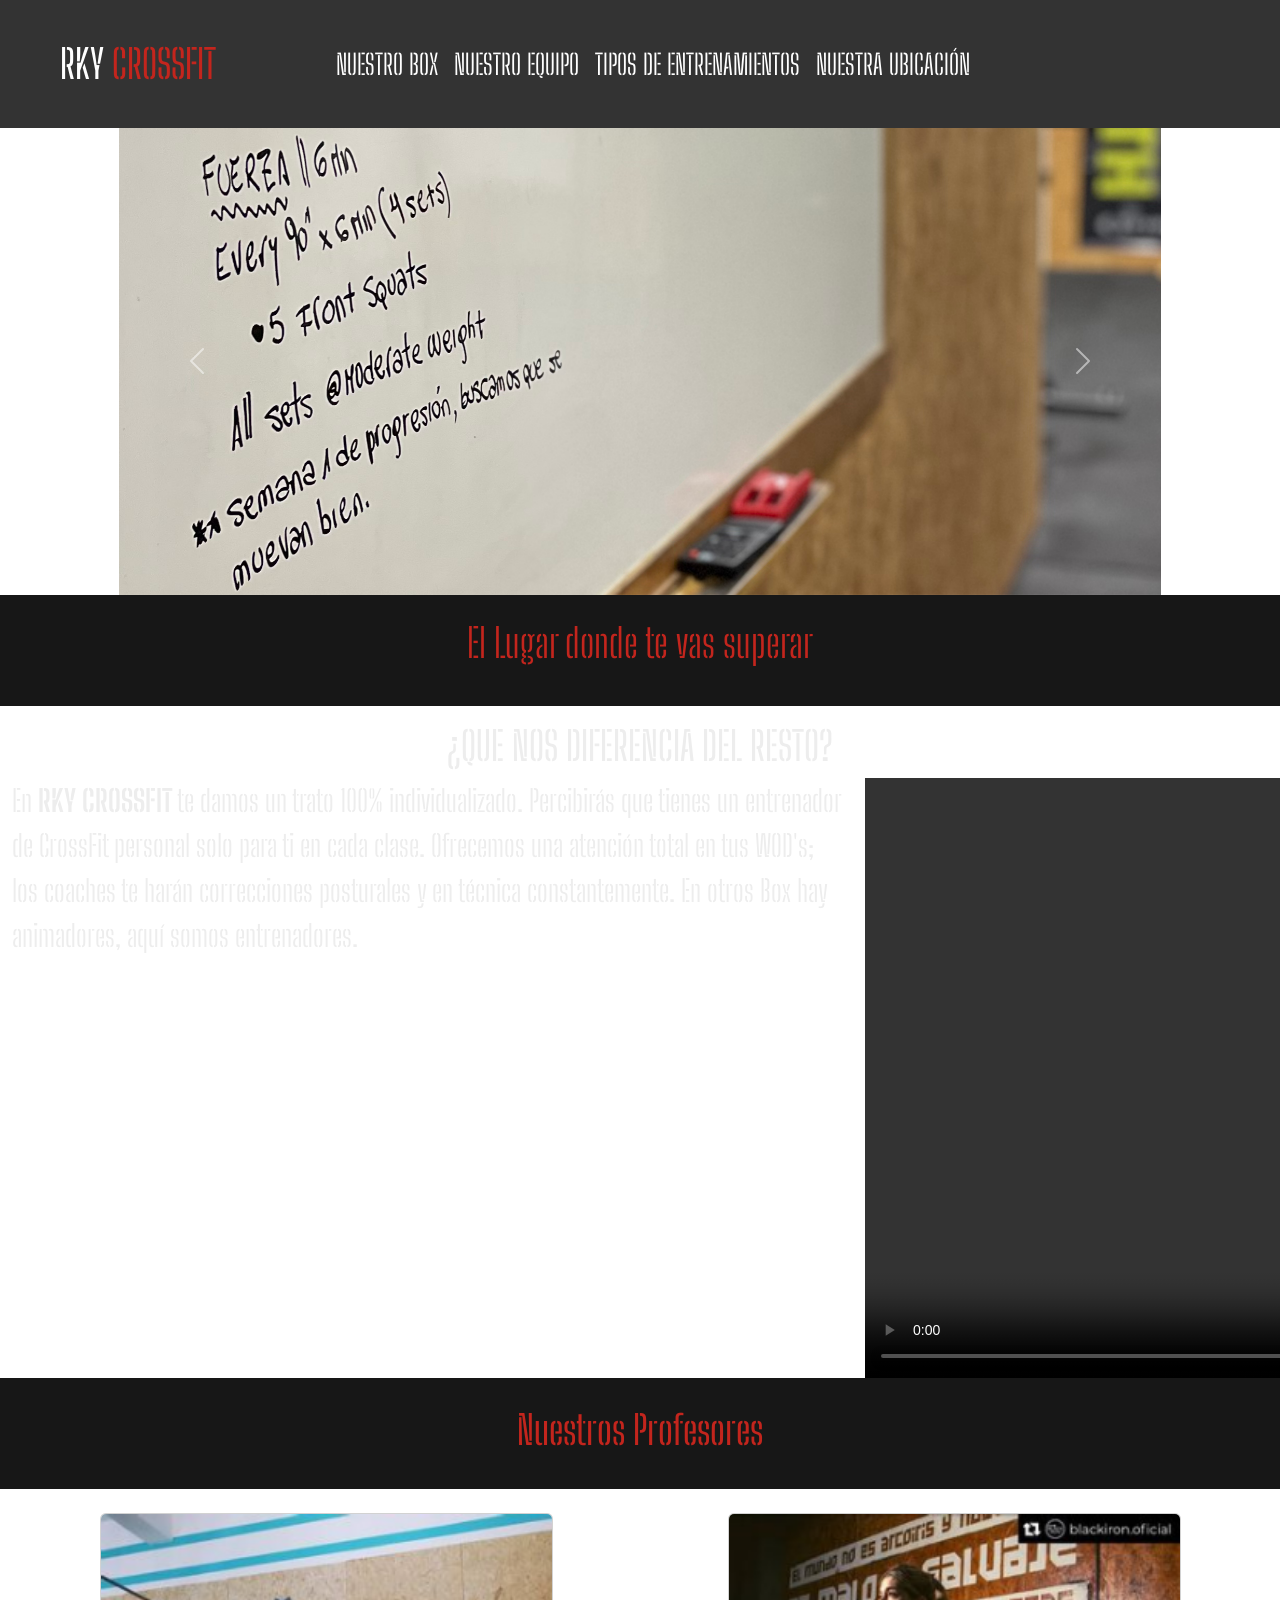
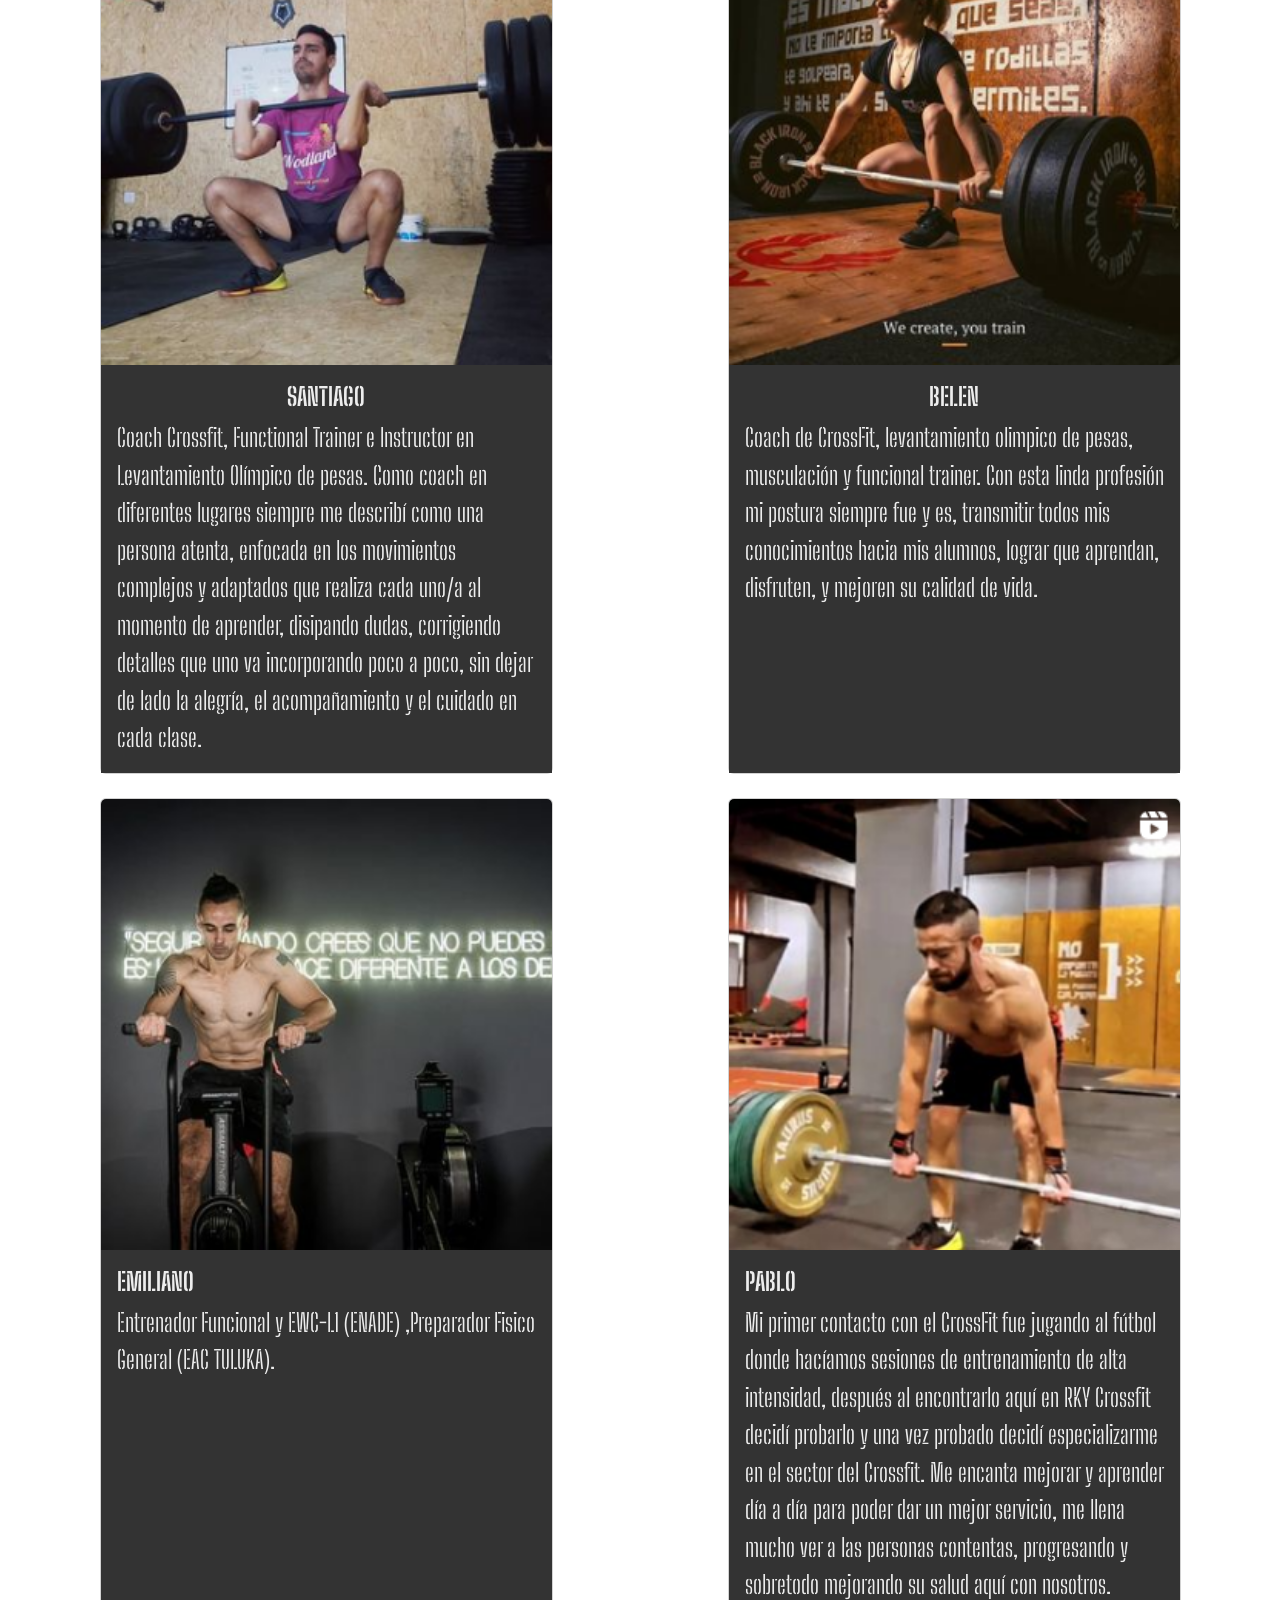
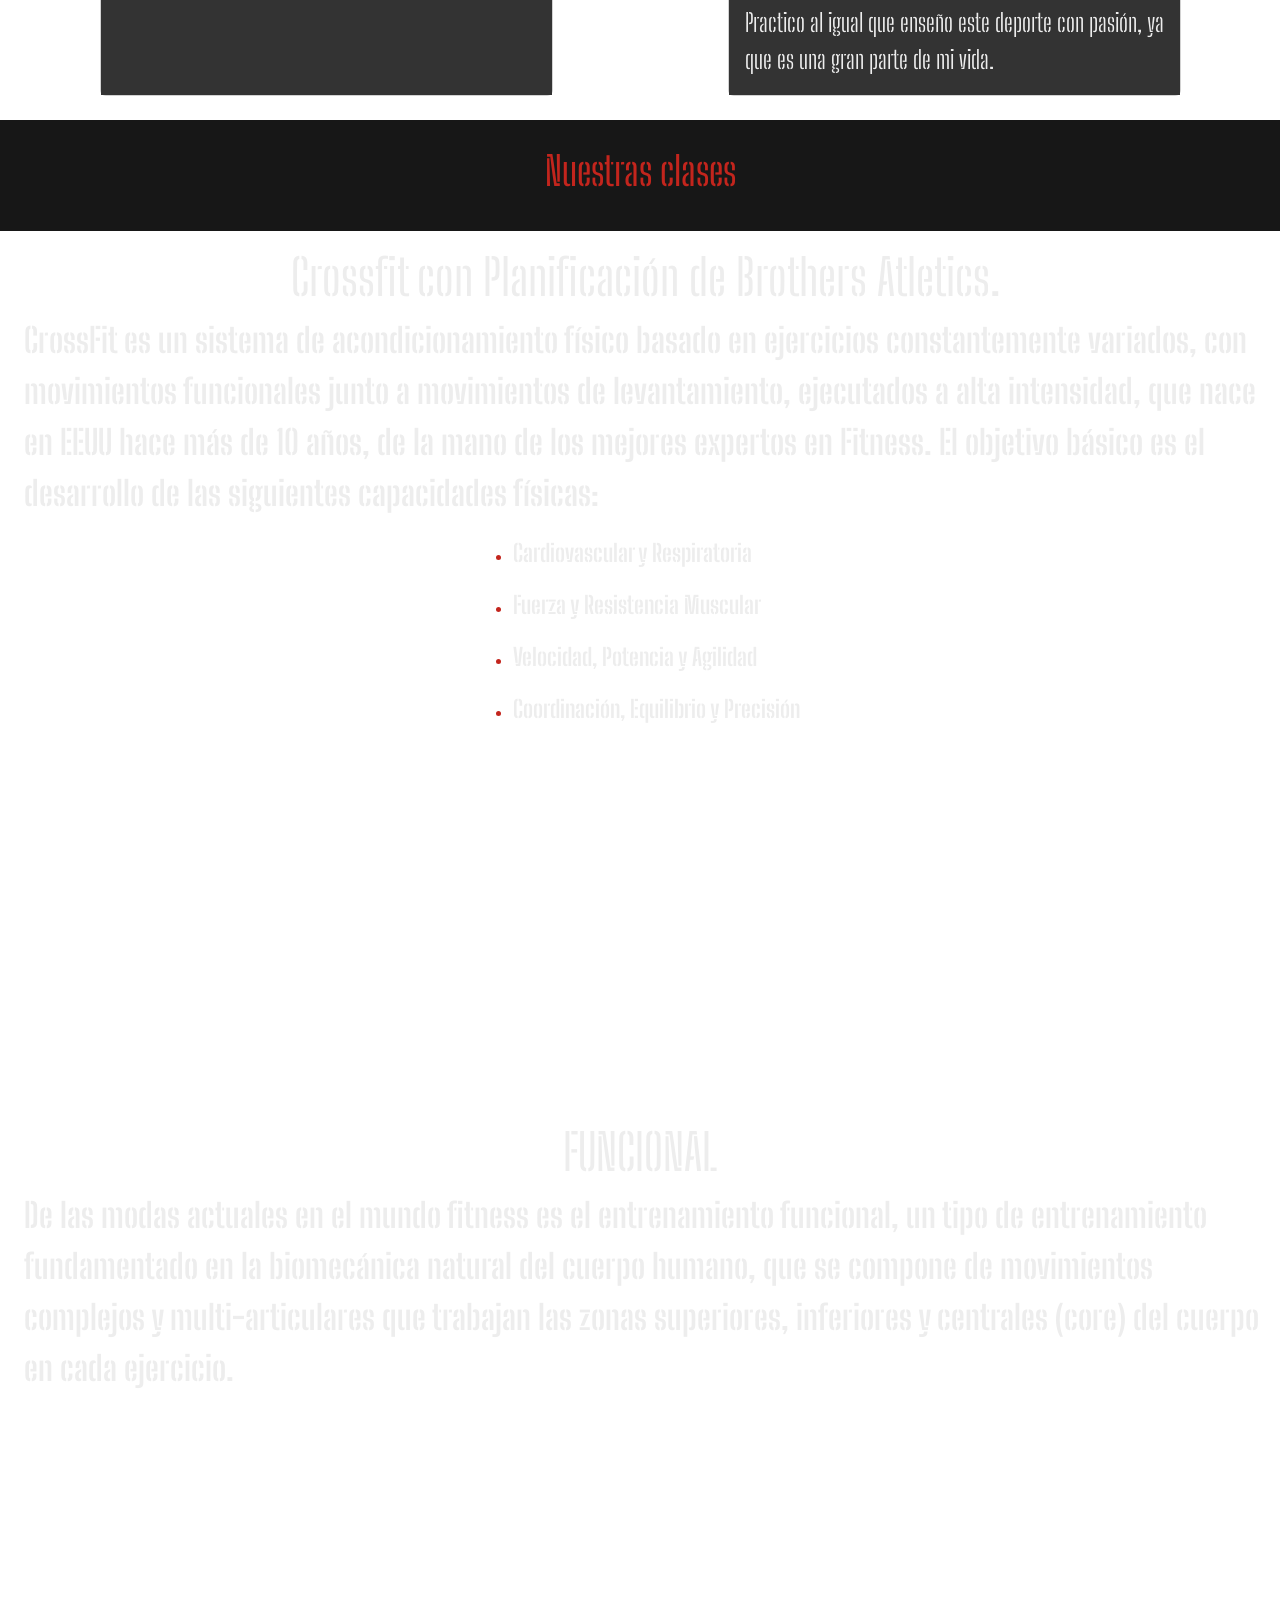
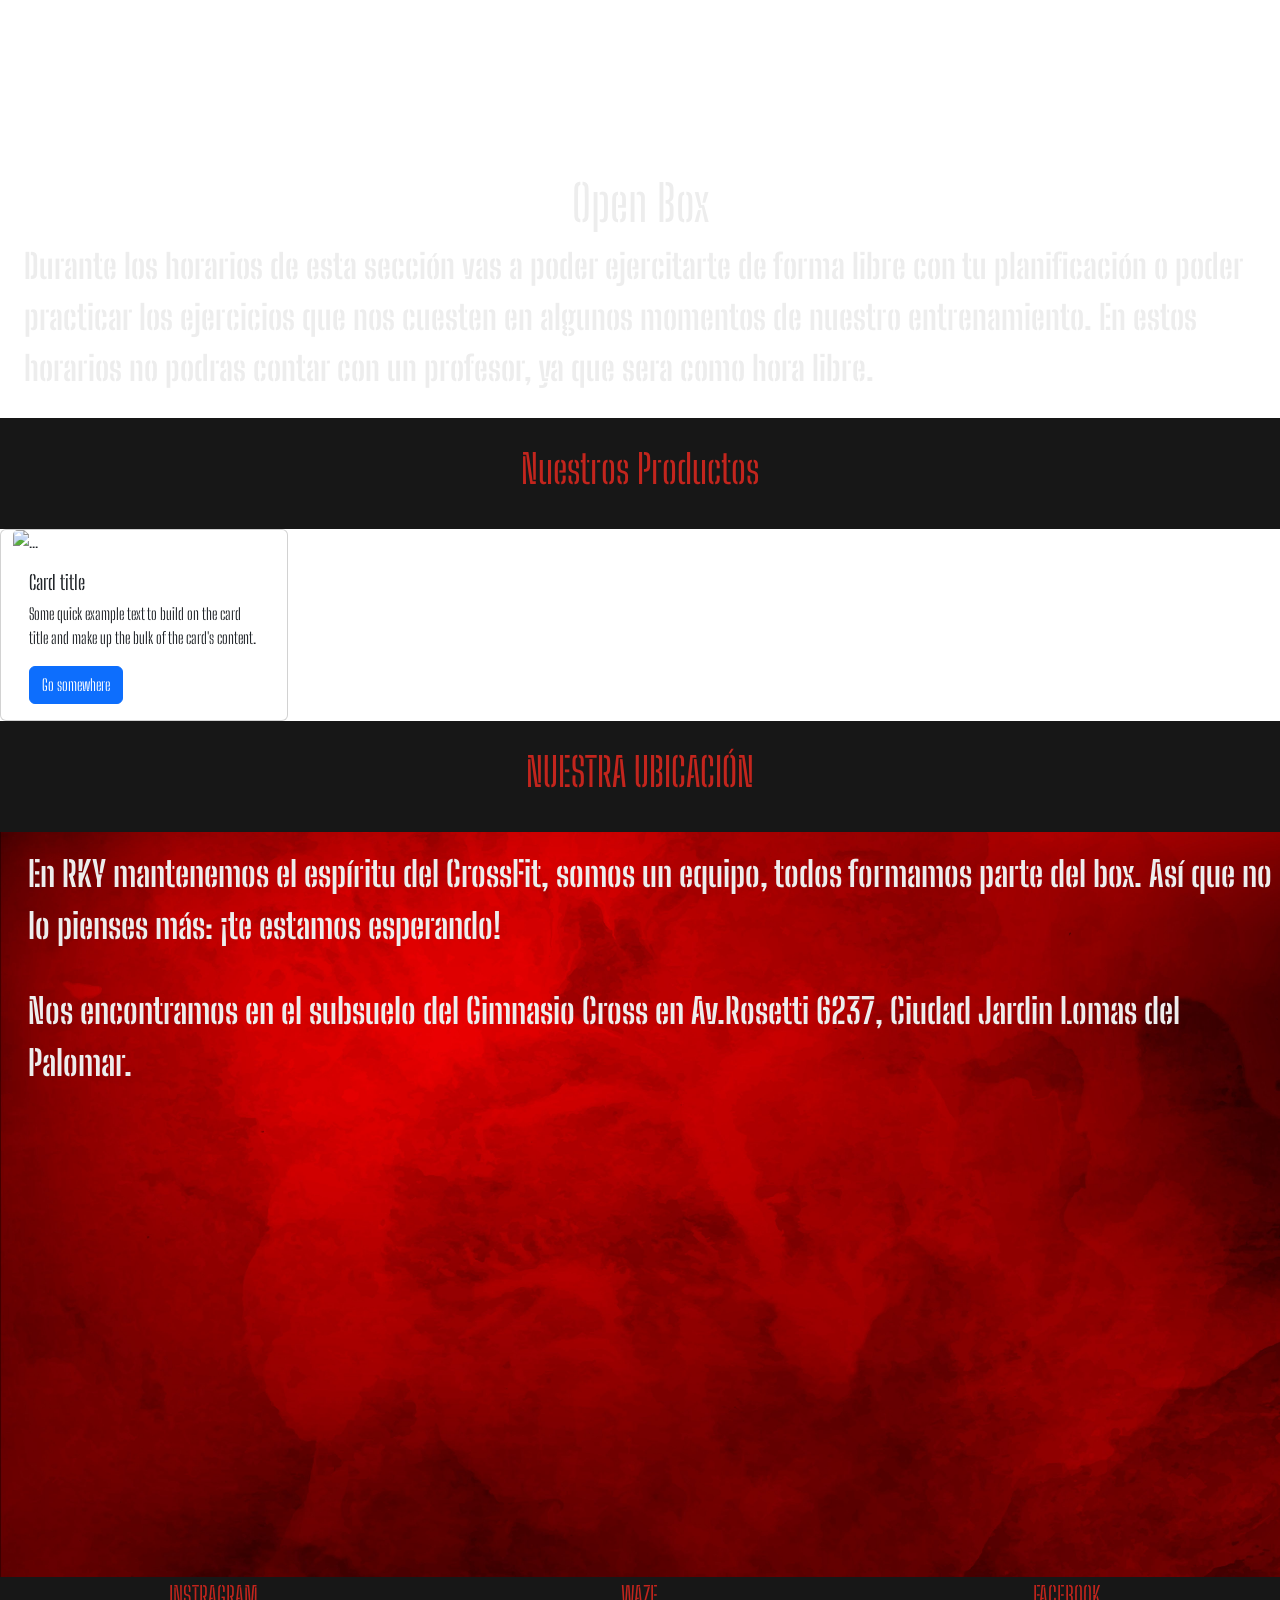
==== commit 701566a2: "Agregue seccion tienda" ====
--- a/index.html
+++ b/index.html
@@ -299,8 +299,30 @@
 <!-- ======================= FINALIZACION DE TIPOS DE ENTRENAMIENTOS ================== </-->
 
 <!-- ======================= COMIENZO DE TIENDA ================== </-->
-  <section id="">
-    
+  <section id="tienda">
+    <div class="container-fluid"> 
+      <div class="row">
+        <div class="d-md-flex justify-content-center align-items-center sass-bg-title text-center-768">
+            <h2 class="np">Nuestros Productos</h2>
+        </div>
+      </div>
+    </div> 
+  </section>
+
+  <section  class="nuestra-tienda container-fluid">
+    <article class="row">
+      <div class="card" style="width: 18rem;">
+        <img src="..." class="card-img-top" alt="...">
+        <div class="card-body">
+          <h5 class="card-title">Card title</h5>
+          <p class="card-text">Some quick example text to build on the card title and make up the bulk of the card's content.</p>
+          <a href="#" class="btn btn-primary">Go somewhere</a>
+        </div>
+      </div>
+    </article>
+
+    <article></article>
+    <article></article>
   </section>
 <!-- ======================= FIN DE TIENDA ================= -->
 
@@ -363,6 +385,6 @@
 <!-- ======================= FIN DEL FOOTER =================== </-->
   <script src="https://cdn.jsdelivr.net/npm/@popperjs/core@2.9.3/dist/umd/popper.min.js" integrity="sha384-eMNCOe7tC1doHpGoWe/6oMVemdAVTMs2xqW4mwXrXsW0L84Iytr2wi5v2QjrP/xp" crossorigin="anonymous"></script>
   <script src="https://cdn.jsdelivr.net/npm/bootstrap@5.1.0/dist/js/bootstrap.min.js" integrity="sha384-cn7l7gDp0eyniUwwAZgrzD06kc/tftFf19TOAs2zVinnD/C7E91j9yyk5//jjpt/" crossorigin="anonymous"></script>
-  <script src="JavaScript/PrimerDesafio.js"></script>
+  <!-- <script src="JavaScript/PrimerDesafio.js"></script> -->
 </body>
 </html>
